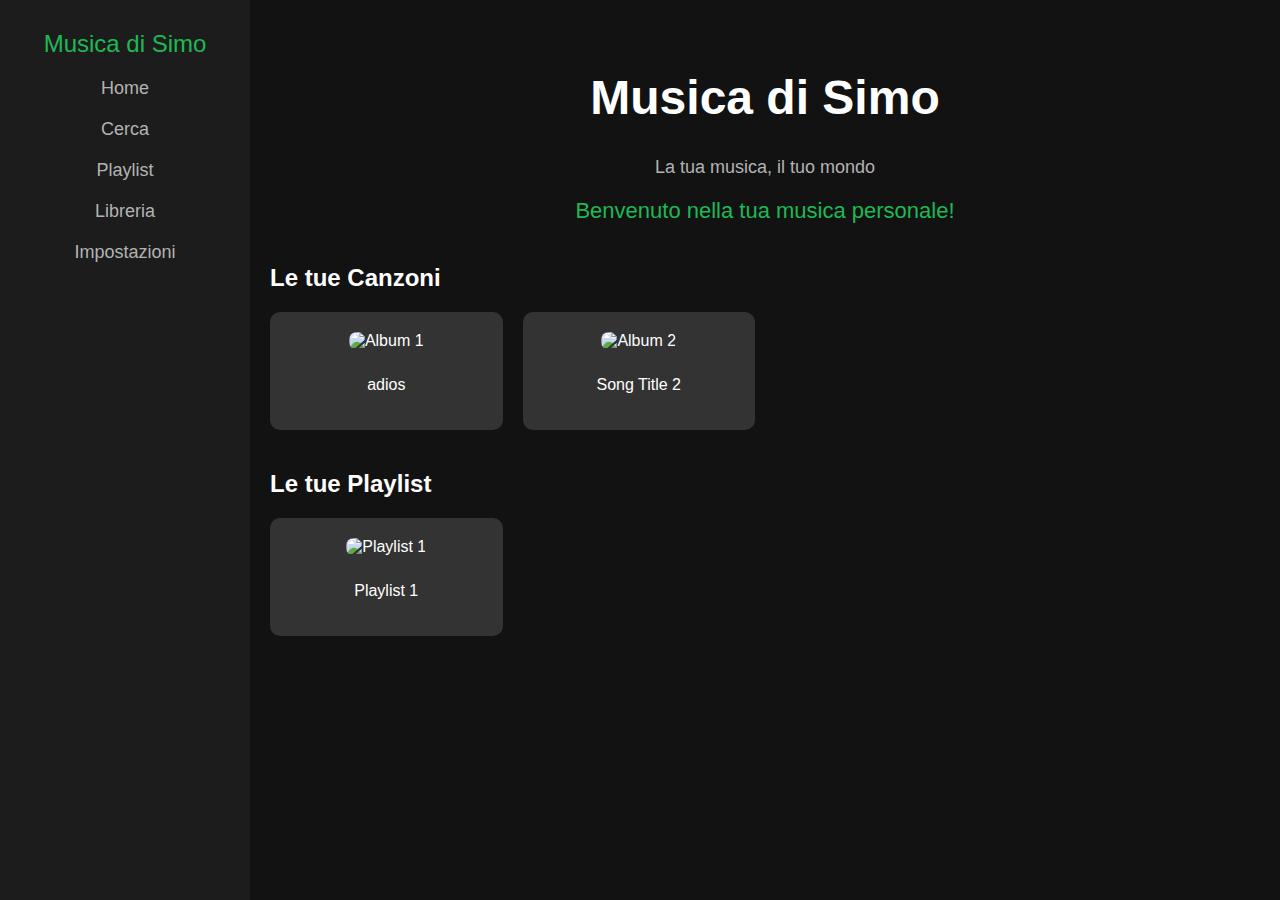
==== index.html @ 818f889f "Add files via upload" ====
<!DOCTYPE html>
<html lang="it">
<head>
    <meta charset="UTF-8">
    <meta name="viewport" content="width=device-width, initial-scale=1.0">
    <title>Home | Musica di Simo</title>
    <link rel="stylesheet" href="style.css">
</head>
<body>

    <!-- Barra Laterale -->
    <div id="sidebar">
        <div id="logo">Musica di Simo</div>
        <ul>
            <li><a href="index.html">Home</a></li>
            <li><a href="search.html">Cerca</a></li>
            <li><a href="playlist.html">Playlist</a></li>
            <li><a href="library.html">Libreria</a></li>
            <li><a href="settings.html">Impostazioni</a></li>
        </ul>
    </div>

    <!-- Contenuto Principale -->
    <div id="content">
        <!-- Animazione Logo -->
        <div id="home-header">
            <h1>Musica di Simo</h1>
            <p class="tagline">La tua musica, il tuo mondo</p>
            <div id="logo-animation">
                <span>Benvenuto nella tua musica personale!</span>
            </div>
        </div>

        <!-- Sezione Musica -->
        <div id="music-section">
            <h2>Le tue Canzoni</h2>
            <div id="music-grid">
                <div class="music-item" onclick="showSongDetails('Song Title 1', 'song1.jpg', 'assets/music/song1.mp3')">
                    <img src="/imagini/https___images.genius.com_4a0d653fc7c5b0ddf1821b88adb2fe4e.1000x1000x1.jpg" alt="Album 1">
                    <p>adios</p>
                </div>
                <div class="music-item" onclick="showSongDetails('Song Title 2', 'song2.jpg', 'assets/music/song2.mp3')">
                    <img src="song2.jpg" alt="Album 2">
                    <p>Song Title 2</p>
                </div>
                <!-- Aggiungi altre canzoni qui -->
            </div>
        </div>

        <!-- Dettagli Canzone Selezionata -->
        <div id="song-details" style="display: none;">
            <div id="song-info">
                <img id="song-image" src="" alt="Canzone">
                <h3 id="song-title"></h3>
                <audio id="audio-player" src="" controls></audio>
                <button id="play-button">Play</button>
                <button id="pause-button">Pause</button>
            </div>
        </div>

        <!-- Sezione Playlist -->
        <div id="playlist-section">
            <h2>Le tue Playlist</h2>
            <div id="playlist-grid">
                <div class="playlist-item" onclick="showPlaylistDetails('Playlist 1', 'playlist1.jpg')">
                    <img src="playlist1.jpg" alt="Playlist 1">
                    <p>Playlist 1</p>
                </div>
                <!-- Aggiungi altre playlist qui -->
            </div>
        </div>
    </div>

    <script src="script.js"></script>
</body>
</html>
---- style.css ----
/* Stili di base */
body {
    font-family: Arial, sans-serif;
    background-color: #121212;
    color: #fff;
    margin: 0;
}

#sidebar {
    width: 250px;
    position: fixed;
    height: 100%;
    background-color: #1c1c1c;
    padding-top: 30px;
    text-align: center;
}

#logo {
    color: #1db954;
    font-size: 24px;
    margin-bottom: 20px;
}

#sidebar ul {
    list-style: none;
    padding: 0;
}

#sidebar ul li {
    margin: 20px 0;
}

#sidebar ul li a {
    color: #b3b3b3;
    text-decoration: none;
    font-size: 18px;
}

#sidebar ul li a:hover {
    color: #1db954;
}

/* Contenuto principale */
#content {
    margin-left: 250px;
    padding: 20px;
}

/* Animazione Logo */
#home-header {
    text-align: center;
    margin-top: 50px;
}

#home-header h1 {
    font-size: 48px;
    color: #fff;
}

#home-header .tagline {
    font-size: 18px;
    color: #b3b3b3;
}

#logo-animation {
    color: #1db954;
    font-size: 22px;
    margin-top: 20px;
}

/* Sezione Musica */
#music-section, #playlist-section {
    margin-top: 40px;
}

#music-grid, #playlist-grid {
    display: grid;
    grid-template-columns: repeat(4, 1fr);
    gap: 20px;
}

.music-item, .playlist-item {
    background-color: #333;
    padding: 20px;
    border-radius: 10px;
    text-align: center;
    transition: transform 0.3s ease;
}

.music-item img, .playlist-item img {
    width: 100%;
    border-radius: 8px;
    margin-bottom: 10px;
}

.music-item p, .playlist-item p {
    font-size: 16px;
    color: #fff;
}

.music-item:hover, .playlist-item:hover {
    transform: scale(1.1);
}

/* Controlli di Musica */
#music-controls {
    display: flex;
    justify-content: center;
    gap: 10px;
    margin-top: 40px;
}

.control-button {
    background-color: #1db954;
    color: white;
    border: none;
    padding: 15px;
    font-size: 16px;
    border-radius: 50%;
    cursor: pointer;
    transition: background-color 0.3s;
}

.control-button:hover {
    background-color: #1aa34a;
}

/* Responsività */
@media (max-width: 768px) {
    #music-grid, #playlist-grid {
        grid-template-columns: repeat(2, 1fr);
    }
}

@media (max-width: 480px) {
    #music-grid, #playlist-grid {
        grid-template-columns: 1fr;
    }
}
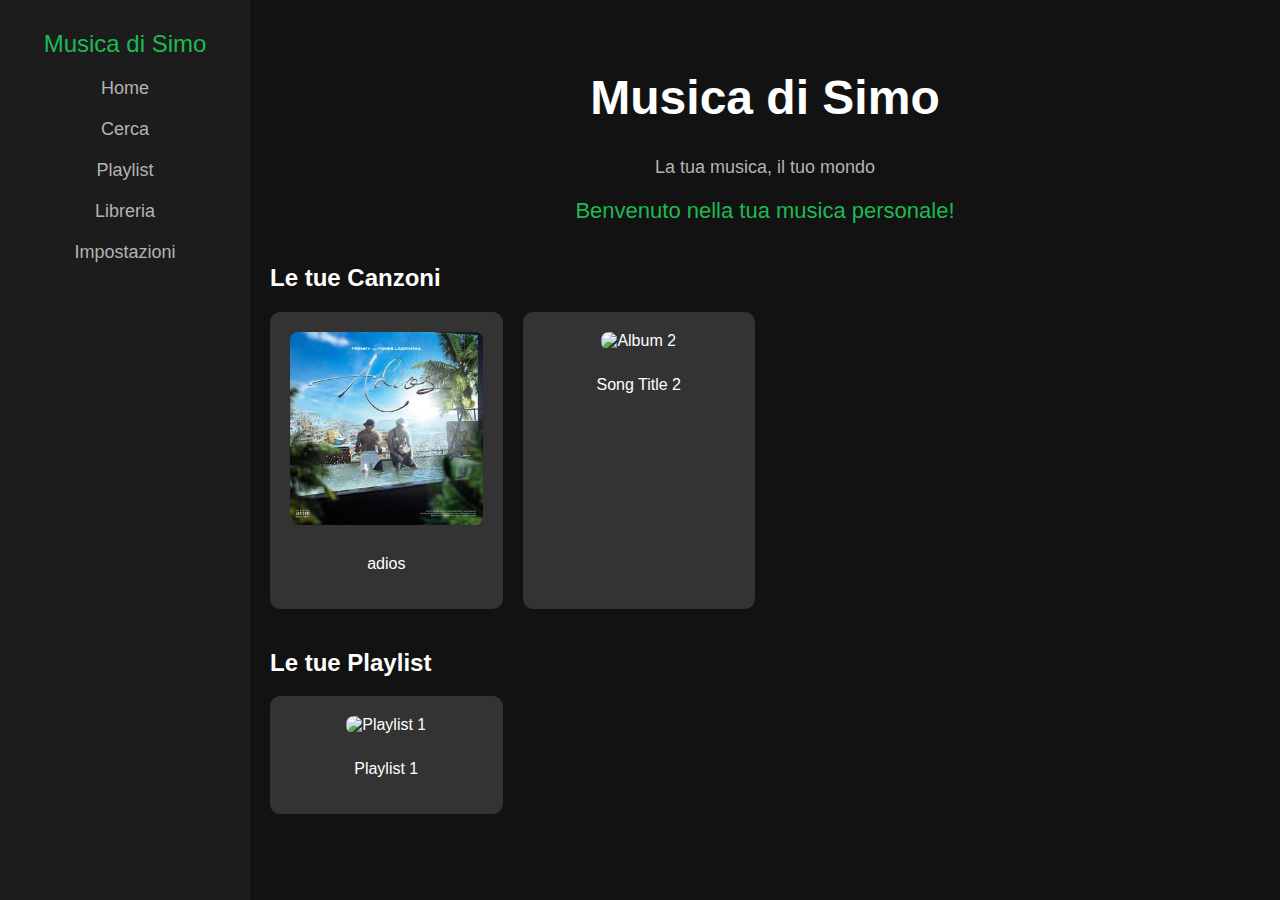
==== commit 21ec7d8f: "Update index.html" ====
--- a/index.html
+++ b/index.html
@@ -36,7 +36,7 @@
             <h2>Le tue Canzoni</h2>
             <div id="music-grid">
                 <div class="music-item" onclick="showSongDetails('Song Title 1', 'song1.jpg', 'assets/music/song1.mp3')">
-                    <img src="/imagini/https___images.genius.com_4a0d653fc7c5b0ddf1821b88adb2fe4e.1000x1000x1.jpg" alt="Album 1">
+                    <img src="https___images.genius.com_4a0d653fc7c5b0ddf1821b88adb2fe4e.1000x1000x1.jpg" alt="Album 1">
                     <p>adios</p>
                 </div>
                 <div class="music-item" onclick="showSongDetails('Song Title 2', 'song2.jpg', 'assets/music/song2.mp3')">
